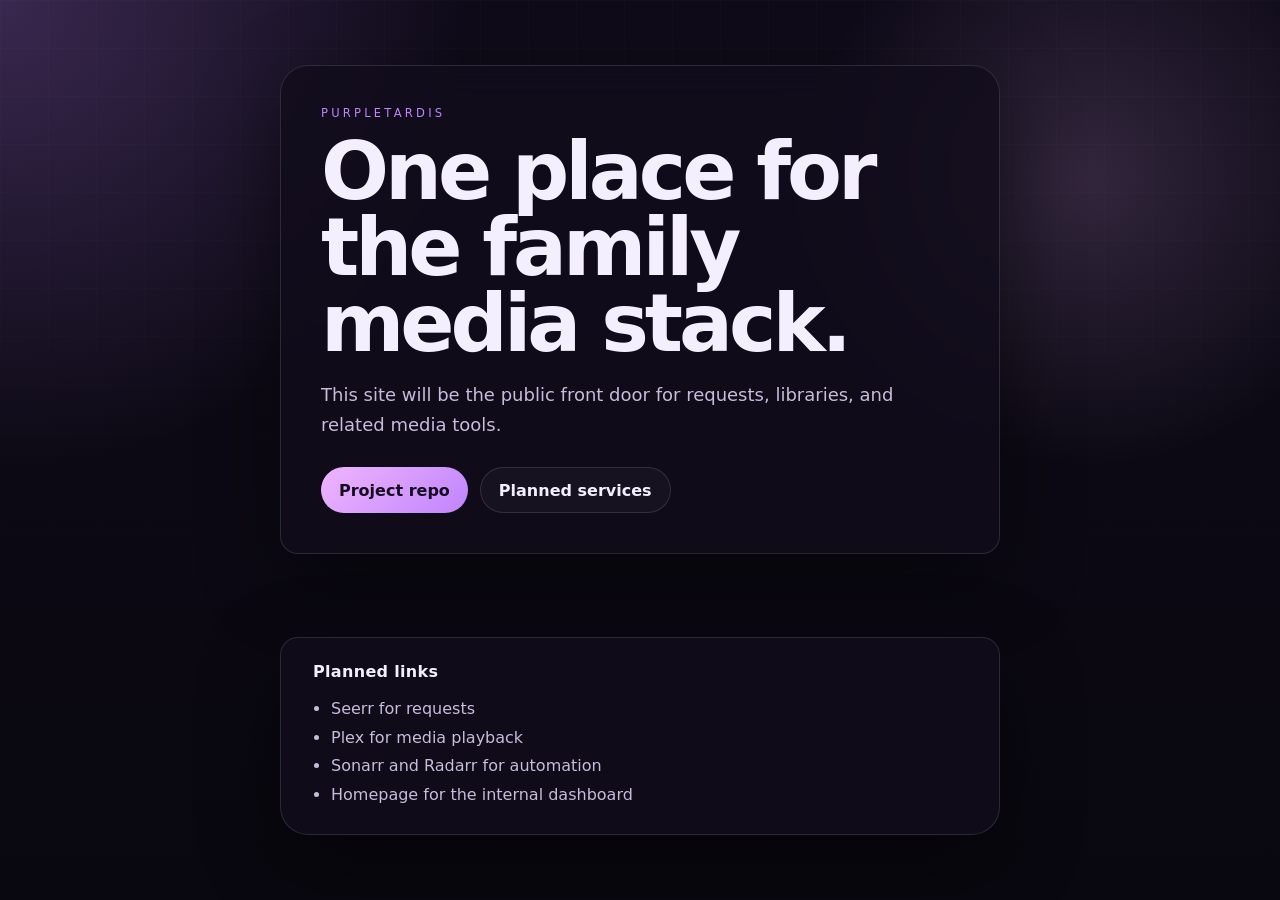
==== index.html @ c95137b7 "Add initial Pages landing page" ====
<!doctype html>
<html lang="en">
  <head>
    <meta charset="utf-8" />
    <meta name="viewport" content="width=device-width, initial-scale=1" />
    <meta
      name="description"
      content="Purpletardis is the front door for family media requests and library access."
    />
    <title>Purpletardis</title>
    <link rel="stylesheet" href="styles.css" />
  </head>
  <body>
    <main class="shell">
      <section class="hero">
        <p class="eyebrow">Purpletardis</p>
        <h1>One place for the family media stack.</h1>
        <p class="lede">
          This site will be the public front door for requests, libraries, and related media tools.
        </p>

        <div class="actions">
          <a class="button primary" href="https://github.com/titocr/purpletardis-pages">
            Project repo
          </a>
          <a class="button secondary" href="#planned-links">
            Planned services
          </a>
        </div>
      </section>

      <section class="panel" id="planned-links">
        <h2>Planned links</h2>
        <ul class="links">
          <li>Seerr for requests</li>
          <li>Plex for media playback</li>
          <li>Sonarr and Radarr for automation</li>
          <li>Homepage for the internal dashboard</li>
        </ul>
      </section>
    </main>
  </body>
</html>
---- styles.css ----
:root {
  color-scheme: dark;
  --bg: #09070f;
  --bg-accent: #1b1030;
  --panel: rgba(18, 13, 28, 0.82);
  --text: #f4efff;
  --muted: #c6bcdc;
  --line: rgba(255, 255, 255, 0.12);
  --accent: #c084fc;
  --accent-strong: #efb5ff;
  --shadow: 0 24px 80px rgba(0, 0, 0, 0.45);
}

* {
  box-sizing: border-box;
}

html,
body {
  margin: 0;
  min-height: 100%;
}

body {
  font-family: "Avenir Next", "Segoe UI", system-ui, sans-serif;
  color: var(--text);
  background:
    radial-gradient(circle at top left, rgba(192, 132, 252, 0.24), transparent 30%),
    radial-gradient(circle at 85% 20%, rgba(239, 181, 255, 0.16), transparent 22%),
    linear-gradient(180deg, #0f0b19 0%, var(--bg) 100%);
}

body::before {
  content: "";
  position: fixed;
  inset: 0;
  pointer-events: none;
  background-image:
    linear-gradient(rgba(255, 255, 255, 0.03) 1px, transparent 1px),
    linear-gradient(90deg, rgba(255, 255, 255, 0.03) 1px, transparent 1px);
  background-size: 48px 48px;
  mask-image: linear-gradient(180deg, rgba(0, 0, 0, 0.55), transparent 90%);
}

.shell {
  min-height: 100vh;
  display: grid;
  place-items: center;
  padding: 32px 20px;
}

.hero,
.panel {
  width: min(100%, 720px);
  border: 1px solid var(--line);
  background: var(--panel);
  backdrop-filter: blur(18px);
  box-shadow: var(--shadow);
}

.hero {
  border-radius: 28px 28px 18px 18px;
  padding: 40px clamp(24px, 4vw, 40px);
}

.panel {
  margin-top: 16px;
  border-radius: 18px 18px 28px 28px;
  padding: 24px clamp(24px, 4vw, 32px);
}

.eyebrow {
  margin: 0 0 14px;
  text-transform: uppercase;
  letter-spacing: 0.28em;
  font-size: 0.72rem;
  color: var(--accent);
}

h1 {
  margin: 0;
  max-width: 12ch;
  font-size: clamp(2.5rem, 7vw, 5rem);
  line-height: 0.95;
  letter-spacing: -0.05em;
}

.lede {
  margin: 18px 0 0;
  max-width: 42rem;
  color: var(--muted);
  font-size: clamp(1rem, 2.2vw, 1.125rem);
  line-height: 1.65;
}

.actions {
  display: flex;
  flex-wrap: wrap;
  gap: 12px;
  margin-top: 28px;
}

.button {
  display: inline-flex;
  align-items: center;
  justify-content: center;
  min-height: 46px;
  padding: 0 18px;
  border-radius: 999px;
  text-decoration: none;
  font-weight: 650;
  transition:
    transform 160ms ease,
    border-color 160ms ease,
    background 160ms ease;
}

.button:hover {
  transform: translateY(-1px);
}

.primary {
  color: #140b1f;
  background: linear-gradient(135deg, var(--accent-strong), var(--accent));
}

.secondary {
  color: var(--text);
  border: 1px solid var(--line);
  background: rgba(255, 255, 255, 0.03);
}

.panel h2 {
  margin: 0 0 14px;
  font-size: 1rem;
  letter-spacing: 0.02em;
}

.links {
  margin: 0;
  padding-left: 18px;
  color: var(--muted);
  line-height: 1.8;
}

@media (max-width: 640px) {
  .hero {
    padding: 30px 20px;
  }

  .panel {
    padding: 20px;
  }
}
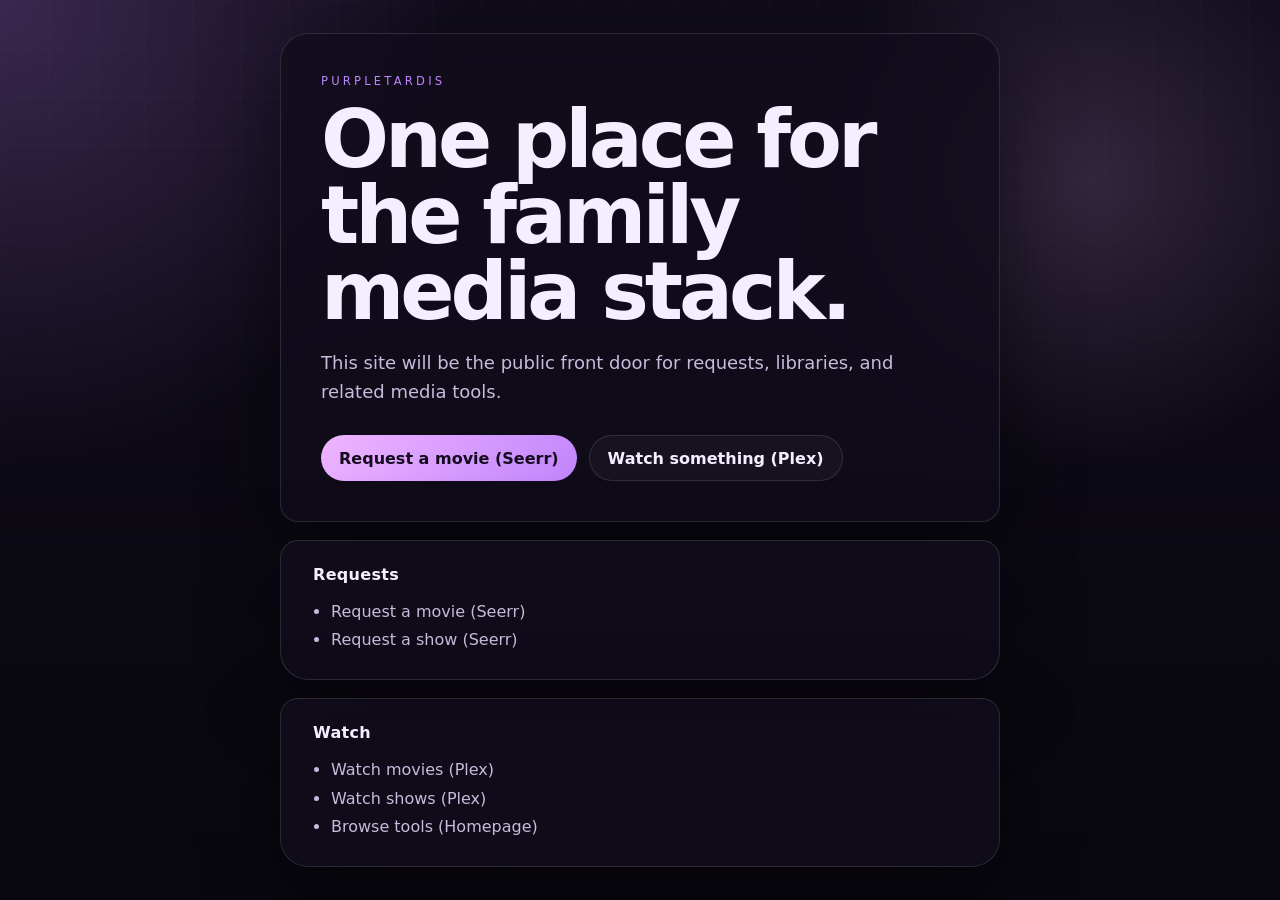
==== commit 78d55d90: "Refine landing page labels" ====
--- a/index.html
+++ b/index.html
@@ -20,22 +20,29 @@
         </p>
 
         <div class="actions">
-          <a class="button primary" href="https://github.com/titocr/purpletardis-pages">
-            Project repo
+          <a class="button primary" href="#requests">
+            Request a movie (Seerr)
           </a>
-          <a class="button secondary" href="#planned-links">
-            Planned services
+          <a class="button secondary" href="#watch">
+            Watch something (Plex)
           </a>
         </div>
       </section>
 
-      <section class="panel" id="planned-links">
-        <h2>Planned links</h2>
+      <section class="panel" id="requests">
+        <h2>Requests</h2>
         <ul class="links">
-          <li>Seerr for requests</li>
-          <li>Plex for media playback</li>
-          <li>Sonarr and Radarr for automation</li>
-          <li>Homepage for the internal dashboard</li>
+          <li>Request a movie (Seerr)</li>
+          <li>Request a show (Seerr)</li>
+        </ul>
+      </section>
+
+      <section class="panel" id="watch">
+        <h2>Watch</h2>
+        <ul class="links">
+          <li>Watch movies (Plex)</li>
+          <li>Watch shows (Plex)</li>
+          <li>Browse tools (Homepage)</li>
         </ul>
       </section>
     </main>
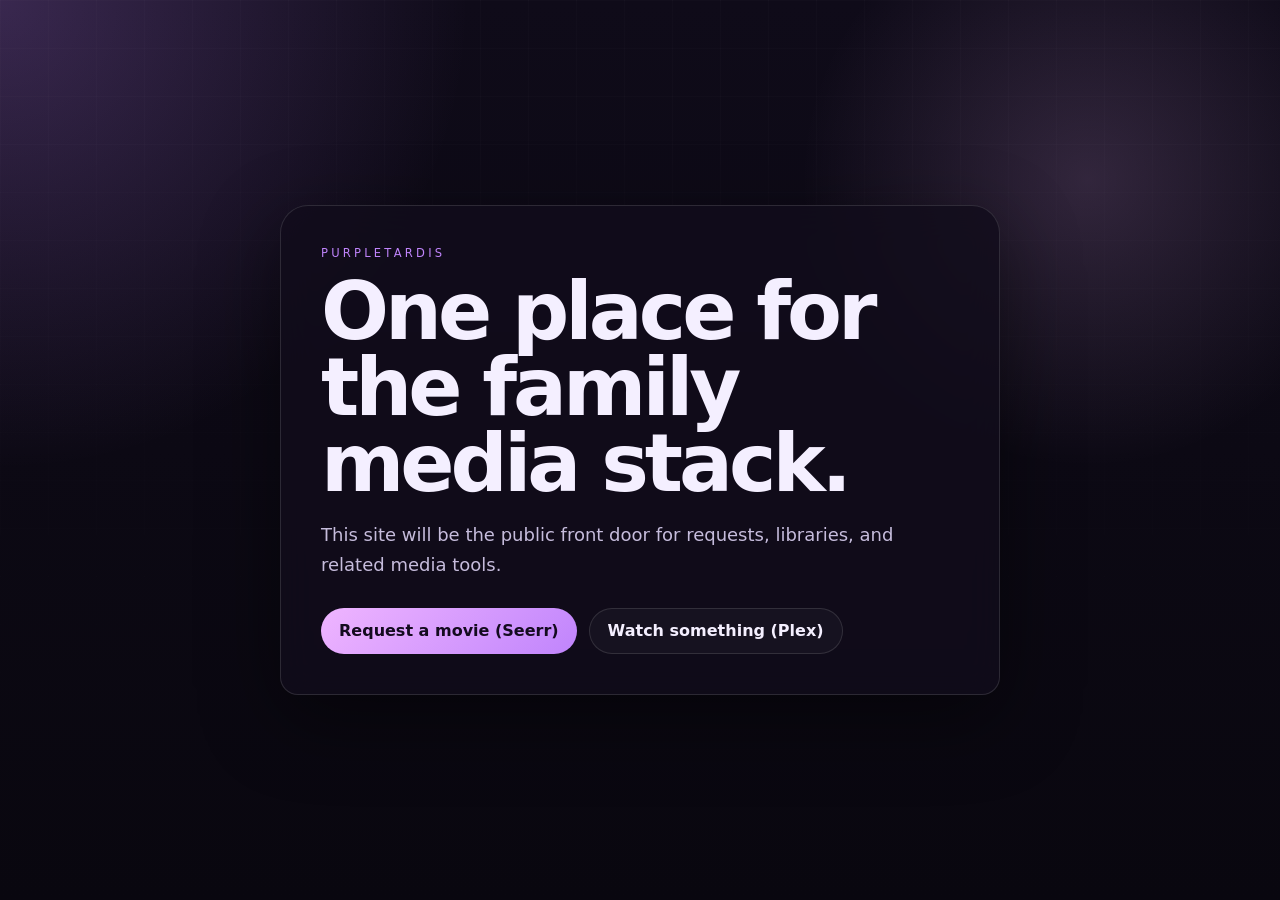
==== commit 1b0365e5: "Remove landing page sections" ====
--- a/index.html
+++ b/index.html
@@ -20,30 +20,13 @@
         </p>
 
         <div class="actions">
-          <a class="button primary" href="#requests">
+          <span class="button primary">
             Request a movie (Seerr)
-          </a>
-          <a class="button secondary" href="#watch">
+          </span>
+          <span class="button secondary">
             Watch something (Plex)
-          </a>
+          </span>
         </div>
-      </section>
-
-      <section class="panel" id="requests">
-        <h2>Requests</h2>
-        <ul class="links">
-          <li>Request a movie (Seerr)</li>
-          <li>Request a show (Seerr)</li>
-        </ul>
-      </section>
-
-      <section class="panel" id="watch">
-        <h2>Watch</h2>
-        <ul class="links">
-          <li>Watch movies (Plex)</li>
-          <li>Watch shows (Plex)</li>
-          <li>Browse tools (Homepage)</li>
-        </ul>
       </section>
     </main>
   </body>
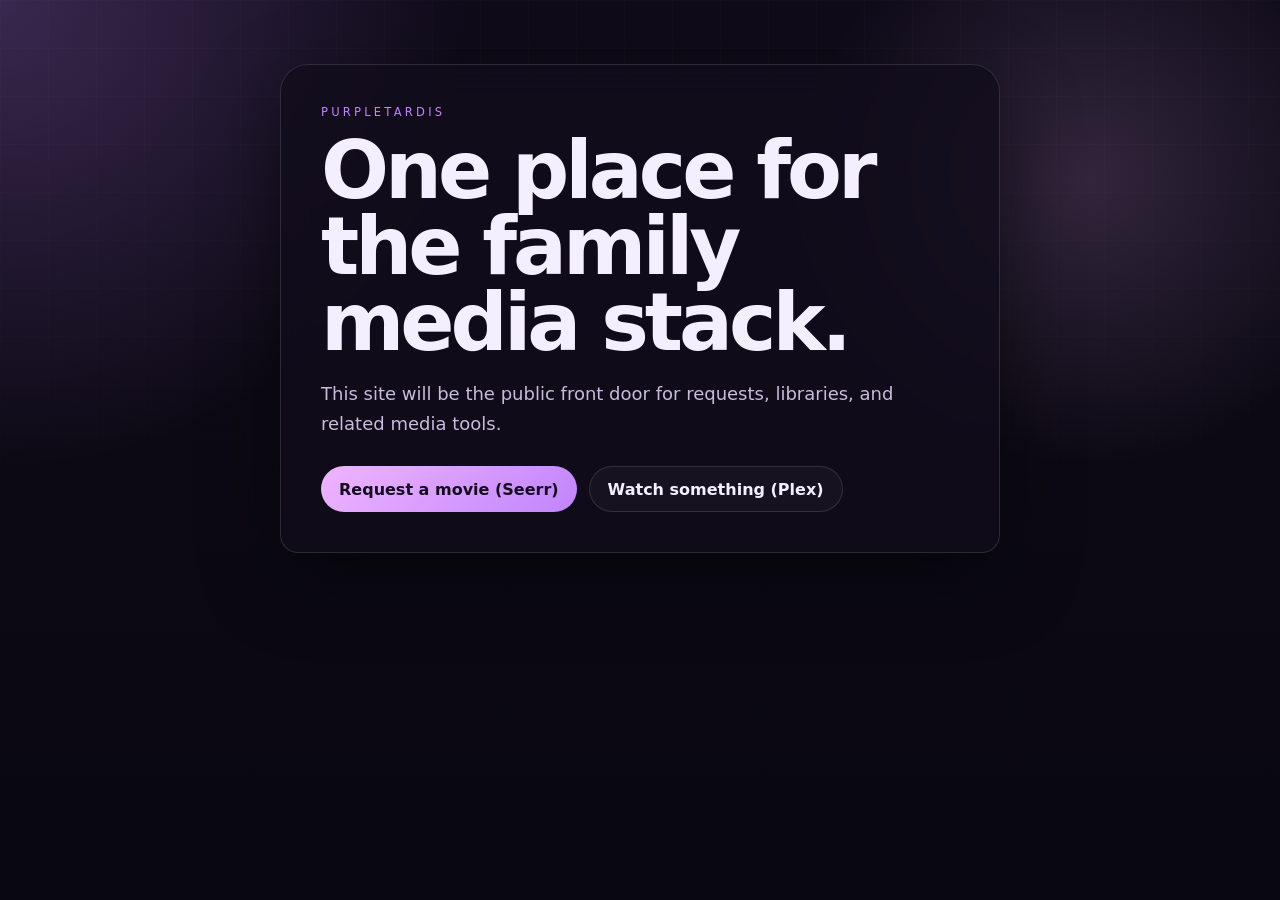
==== commit c0e3573a: "Link landing buttons to LAN services" ====
--- a/index.html
+++ b/index.html
@@ -20,12 +20,12 @@
         </p>
 
         <div class="actions">
-          <span class="button primary">
+          <a class="button primary" href="http://192.168.1.159:5055">
             Request a movie (Seerr)
-          </span>
-          <span class="button secondary">
+          </a>
+          <a class="button secondary" href="http://192.168.1.159:32400/web">
             Watch something (Plex)
-          </span>
+          </a>
         </div>
       </section>
     </main>
--- a/styles.css
+++ b/styles.css
@@ -45,8 +45,8 @@
 .shell {
   min-height: 100vh;
   display: grid;
-  place-items: center;
-  padding: 32px 20px;
+  place-items: start center;
+  padding: 64px 20px 32px;
 }
 
 .hero,
@@ -144,6 +144,10 @@
 }
 
 @media (max-width: 640px) {
+  .shell {
+    padding-top: 32px;
+  }
+
   .hero {
     padding: 30px 20px;
   }
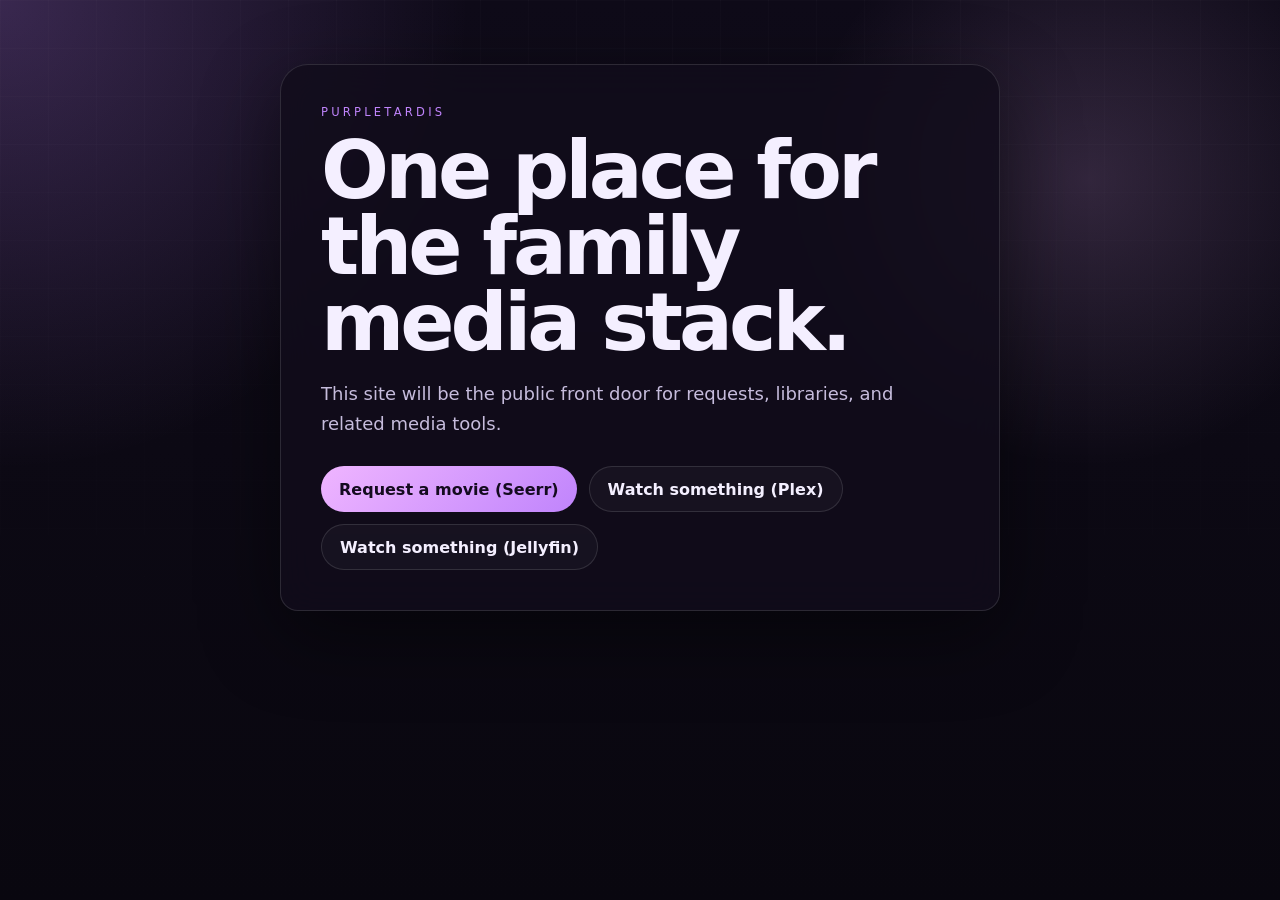
==== commit b5d6af95: "add jellyfin" ====
--- a/index.html
+++ b/index.html
@@ -26,6 +26,9 @@
           <a class="button secondary" href="http://192.168.1.159:32400/web">
             Watch something (Plex)
           </a>
+          <a class="button secondary" href="http://192.168.1.159:8096/web">
+            Watch something (Jellyfin)
+          </a>
         </div>
       </section>
     </main>
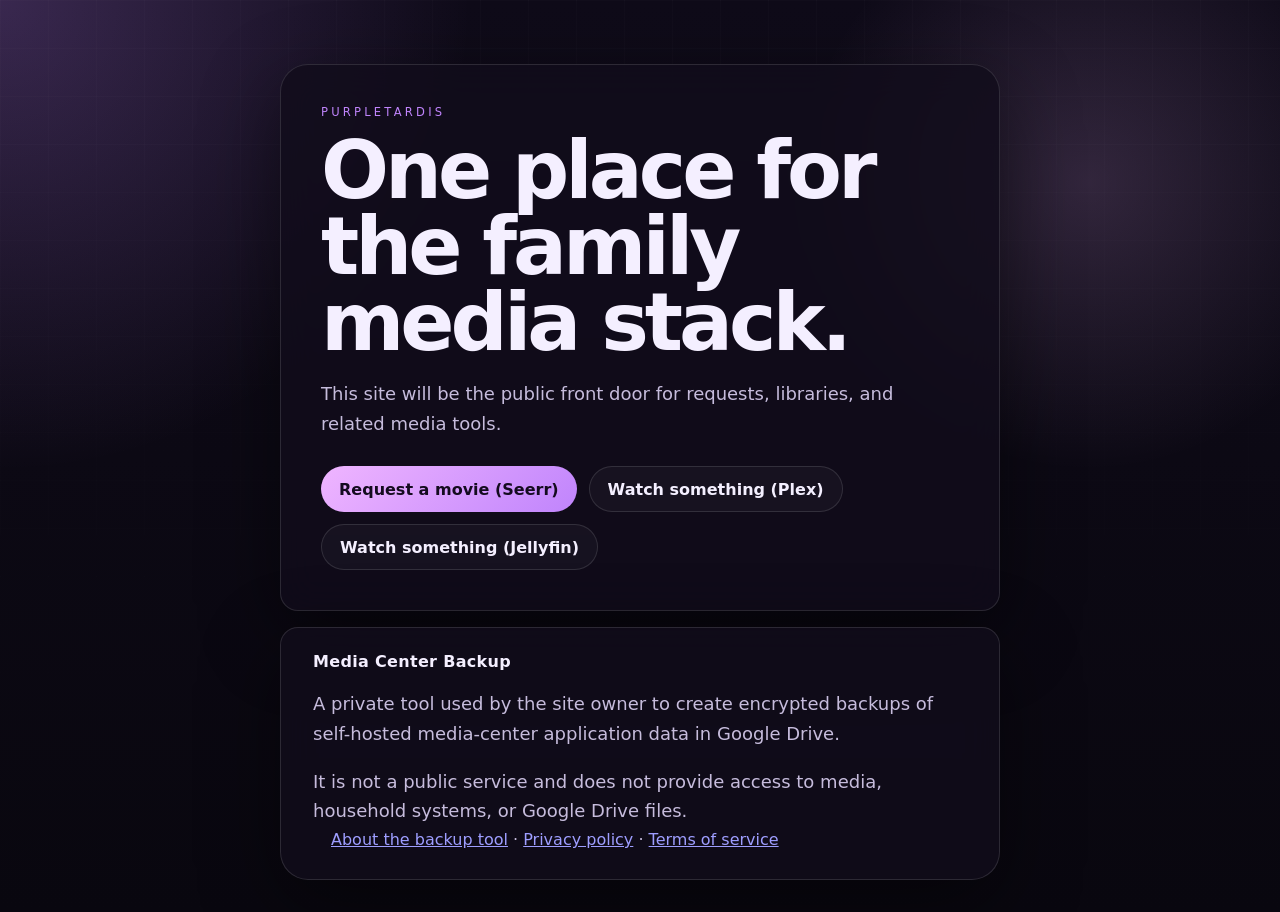
==== commit 426cfe21: "Add Media Center Backup OAuth pages" ====
--- a/index.html
+++ b/index.html
@@ -31,6 +31,25 @@
           </a>
         </div>
       </section>
+
+      <section class="panel" aria-labelledby="backup-heading">
+        <h2 id="backup-heading">Media Center Backup</h2>
+        <p class="lede">
+          A private tool used by the site owner to create encrypted backups of
+          self-hosted media-center application data in Google Drive.
+        </p>
+        <p class="lede">
+          It is not a public service and does not provide access to media,
+          household systems, or Google Drive files.
+        </p>
+        <p class="links">
+          <a href="backup/">About the backup tool</a>
+          <span aria-hidden="true"> · </span>
+          <a href="backup/privacy/">Privacy policy</a>
+          <span aria-hidden="true"> · </span>
+          <a href="backup/terms/">Terms of service</a>
+        </p>
+      </section>
     </main>
   </body>
 </html>
